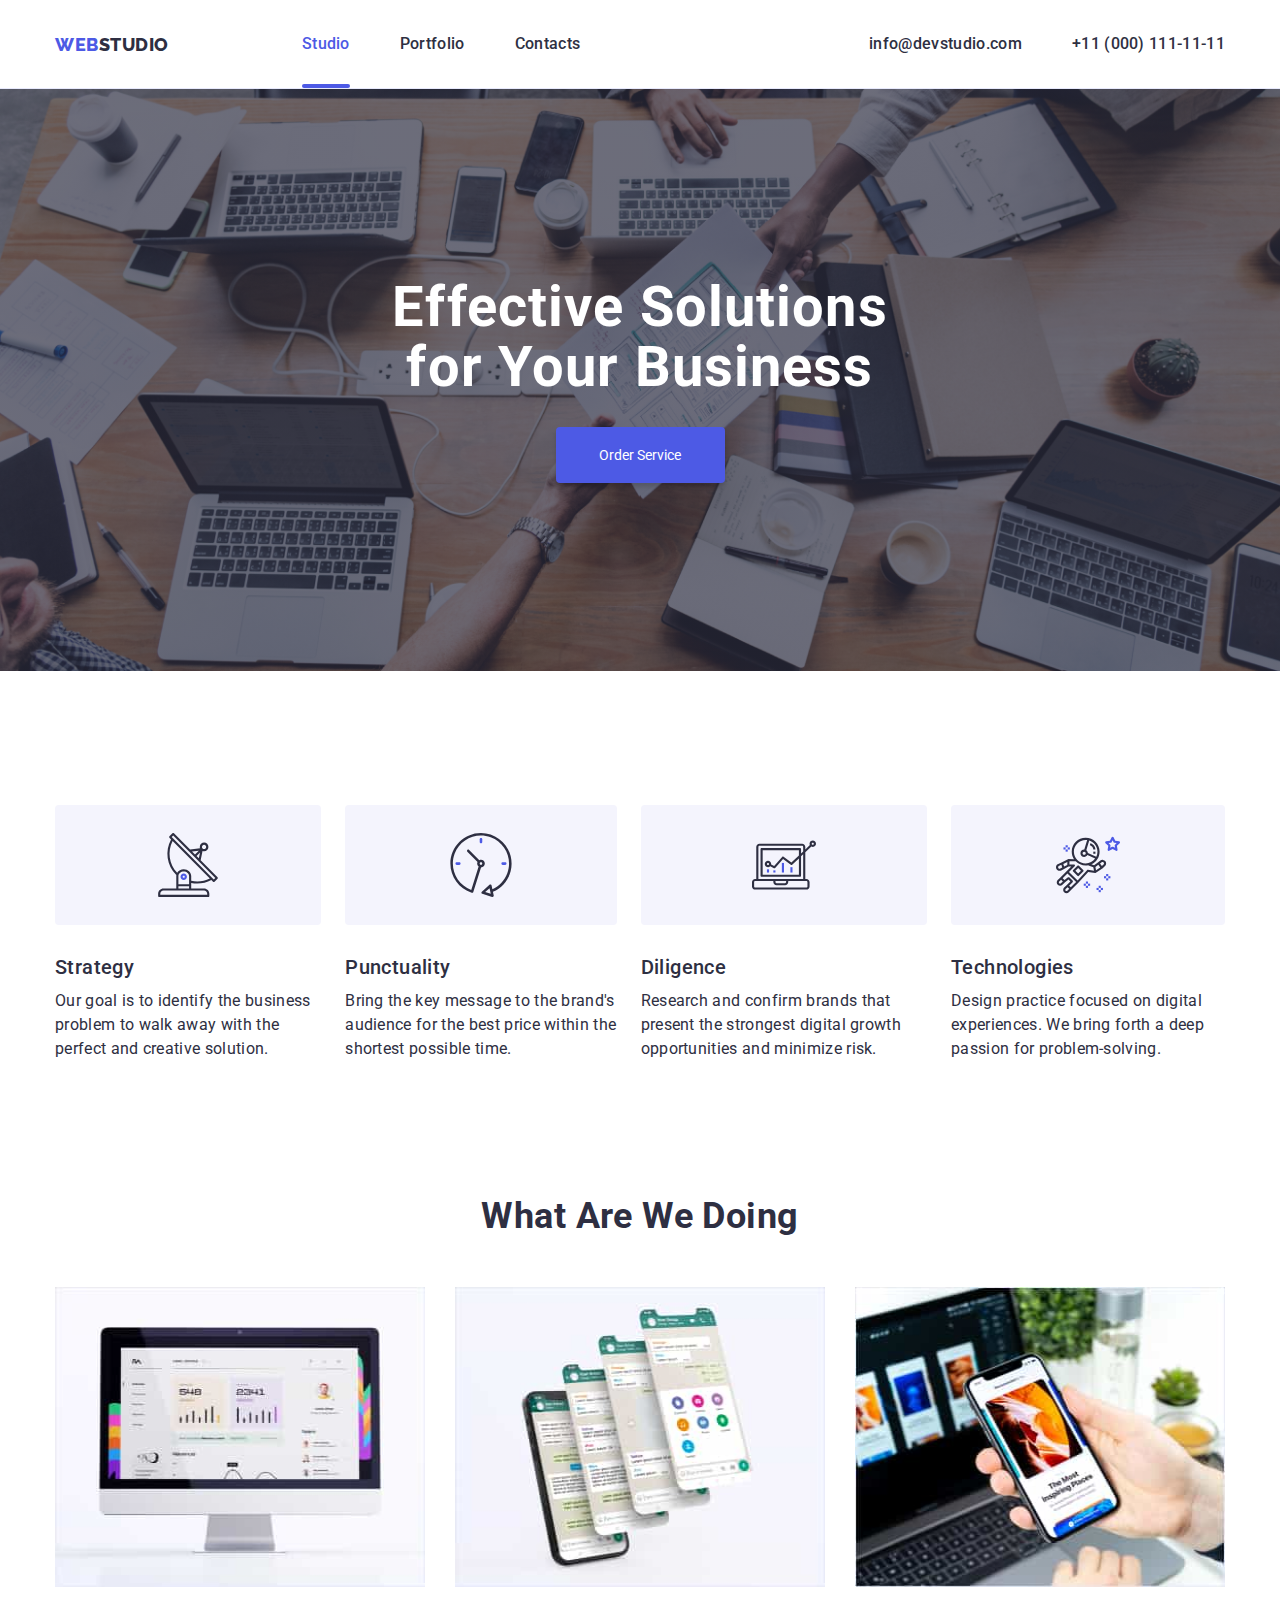
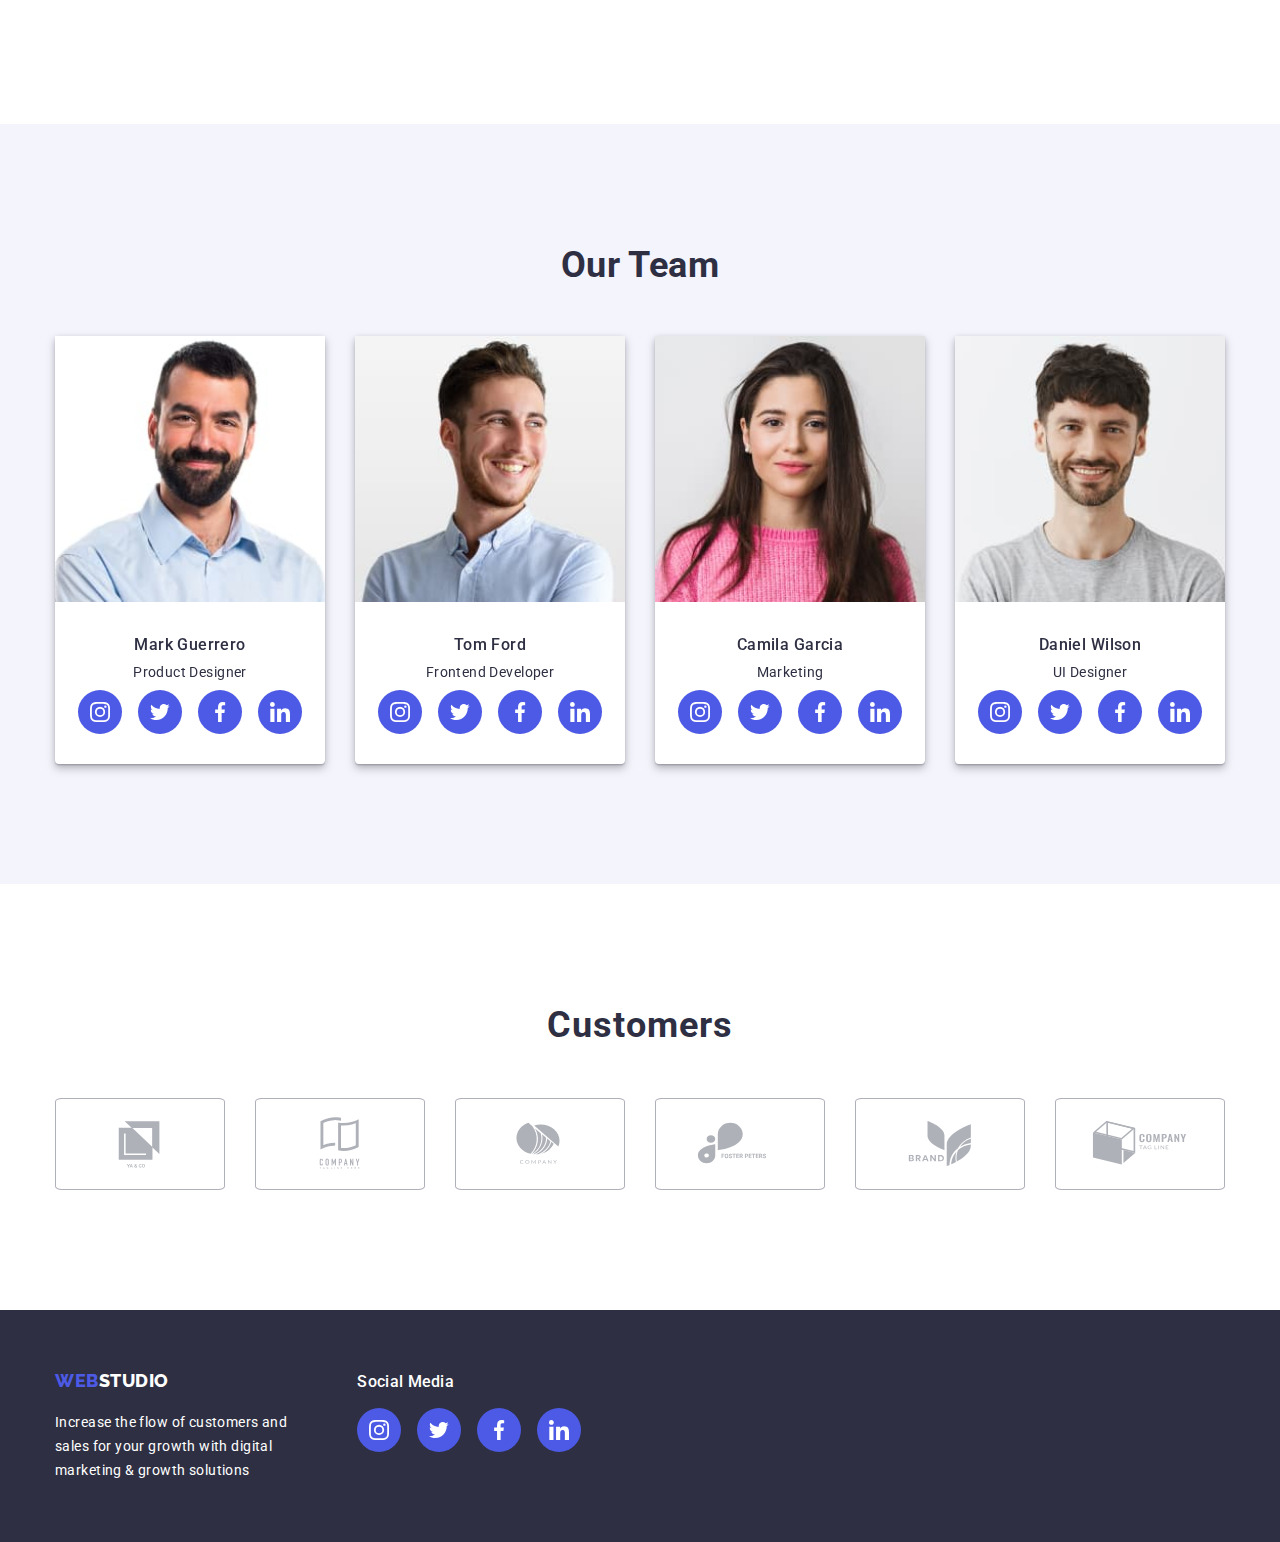
==== index.html @ a1670f4b "Initial Commit" ====
<!DOCTYPE html>
<html lang="en">
  <head>
    <meta charset="UTF-8" />
    <meta name="viewport" content="width=device-width, initial-scale=1.0" />
    <title>Web Studio</title>

    <!-- Link CSS Styles -->
    <link rel="stylesheet" href="css/styles.css" />
    <link rel="stylesheet" href="css/modern-normalize.css" />

    <!-- Link Font Styles -->
    <link rel="preconnect" href="https://fonts.googleapis.com" />
    <link rel="preconnect" href="https://fonts.gstatic.com" crossorigin />
    <link
      href="https://fonts.googleapis.com/css2?family=Raleway:wght@800&family=Roboto:wght@400;500;700;900&display=swap"
      rel="stylesheet"
    />
  </head>

  <body>
    <header class="header-page">
      <div class="header-container container">
        <nav class="nav-bar">
          <a class="logo link" href="index.html">WEB<span class="logo-span">STUDIO</span></a>
          <ul class="nav-menu">
            <li class="nav-menu-item list">
              <a class="nav-menu-links current link" href="index.html">Studio</a>
            </li>
            <li class="nav-menu-item list">
              <a class="nav-menu-links link" href="portfolio.html">Portfolio</a>
            </li>
            <li class="nav-menu-item list">
              <a class="nav-menu-links link" href="/">Contacts</a>
            </li>
          </ul>
        </nav>

        <!-- Outside Nav -->
        <ul class="contact-list">
          <li class="contact-item list">
            <a class="address-links link" href="mailto:info@devstudio.com">info@devstudio.com</a>
          </li>
          <li class="contact-item list">
            <a class="address-links link" href="tel:+11(000)111-11-11">+11 (000) 111-11-11</a>
          </li>
        </ul>
      </div>
    </header>

    <main class="main-content">
      <section class="hero-section">
        <div class="container">
          <h1>
            Effective Solutions <br />
            for Your Business
          </h1>
          <button class="hero-button" type="button" data-modal-open>Order Service</button>
        </div>
      </section>

      <section class="feature-section section">
        <div class="container">
          <h2 hidden>Feature</h2>
          <ul class="feature-section-list">
            <li class="feature-items list feature-icon-antenna">
              <h3 class="features-title">Strategy</h3>
              <p class="feature-description">
                Our goal is to identify the business problem to walk away with the perfect and
                creative solution.
              </p>
            </li>

            <li class="feature-items list feature-icon-clock">
              <h3 class="features-title">Punctuality</h3>
              <p class="feature-description">
                Bring the key message to the brand's audience for the best price within the shortest
                possible time.
              </p>
            </li>

            <li class="feature-items list feature-icon-diagram">
              <h3 class="features-title">Diligence</h3>
              <p class="feature-description">
                Research and confirm brands that present the strongest digital growth opportunities
                and minimize risk.
              </p>
            </li>

            <li class="feature-items list feature-icon-astronaut">
              <h3 class="features-title">Technologies</h3>
              <p class="feature-description">
                Design practice focused on digital experiences. We bring forth a deep passion for
                problem-solving.
              </p>
            </li>
          </ul>
        </div>
      </section>

      <section class="values-section section no-top-padding">
        <div class="container">
          <h2 class="values-title">What Are We Doing</h2>
          <ul class="values-list">
            <!-- Dimensions (height and width) set according to Figma design -->
            <li class="values-items list">
              <img src="images/img 1.jpg" alt="Monitor" width="370" height="300" />
            </li>
            <li class="values-items list">
              <img src="images/img 2.jpg" alt="Cellphone" width="370" height="300" />
            </li>
            <li class="values-items list">
              <img src="images/img 3.jpg" alt="Cellphone and Laptop" width="370" height="300" />
            </li>
          </ul>
        </div>
      </section>

      <!-- Section 3 -->
      <section class="our-team-section section">
        <div class="container">
          <h2 class="our-team-title">Our Team</h2>
          <ul class="our-team-list">
            <!-- Dimensions (height and width) set according to Figma design -->
            <li class="our-team-items list">
              <img src="images/teamcard1.jpg" alt="Mark Guerrero as Product Designer" width="270" />

              <div class="our-team-item-name">
                <h3 class="our-team-name">Mark Guerrero</h3>
                <p class="our-team-description">Product Designer</p>
                <ul class="team-social-list">
                  <li class="list">
                    <a href="/" class="team-social-media-link link">
                      <svg class="team-social-media-icon-svg" width="20" height="20">
                        <use href="./images/icons.svg#icon-instagram"></use>
                      </svg>
                    </a>
                  </li>
                  <li class="list">
                    <a href="/" class="team-social-media-link link">
                      <svg class="team-social-media-icon-svg" width="20" height="20">
                        <use href="./images/icons.svg#icon-twitter"></use>
                      </svg>
                    </a>
                  </li>
                  <li class="list">
                    <a href="/" class="team-social-media-link link">
                      <svg class="team-social-media-icon-svg" width="20" height="20">
                        <use href="./images/icons.svg#icon-facebook"></use>
                      </svg>
                    </a>
                  </li>
                  <li class="list">
                    <a href="/" class="team-social-media-link link">
                      <svg class="team-social-media-icon-svg" width="20" height="20">
                        <use href="./images/icons.svg#icon-linkedin"></use>
                      </svg>
                    </a>
                  </li>
                </ul>
              </div>
            </li>
            <li class="our-team-items list">
              <img src="images/teamcard2.jpg" alt="Tom Ford as Frontend Developer" width="270" />
              <div class="our-team-item-name">
                <h3 class="our-team-name">Tom Ford</h3>
                <p class="our-team-description">Frontend Developer</p>
                <ul class="team-social-list">
                  <li class="list">
                    <a href="/" class="team-social-media-link link">
                      <svg class="team-social-media-icon-svg" width="20" height="20">
                        <use href="./images/icons.svg#icon-instagram"></use>
                      </svg>
                    </a>
                  </li>
                  <li class="list">
                    <a href="/" class="team-social-media-link link">
                      <svg class="team-social-media-icon-svg" width="20" height="20">
                        <use href="./images/icons.svg#icon-twitter"></use>
                      </svg>
                    </a>
                  </li>
                  <li class="list">
                    <a href="/" class="team-social-media-link link">
                      <svg class="team-social-media-icon-svg" width="20" height="20">
                        <use href="./images/icons.svg#icon-facebook"></use>
                      </svg>
                    </a>
                  </li>
                  <li class="list">
                    <a href="/" class="team-social-media-link link">
                      <svg class="team-social-media-icon-svg" width="20" height="20">
                        <use href="./images/icons.svg#icon-linkedin"></use>
                      </svg>
                    </a>
                  </li>
                </ul>
              </div>
            </li>
            <li class="our-team-items list">
              <img src="images/teamcard3.jpg" alt="Camila Garcia as Marketing" width="270" />
              <div class="our-team-item-name">
                <h3 class="our-team-name">Camila Garcia</h3>
                <p class="our-team-description">Marketing</p>
                <ul class="team-social-list">
                  <li class="list">
                    <a href="/" class="team-social-media-link link">
                      <svg class="team-social-media-icon-svg" width="20" height="20">
                        <use href="./images/icons.svg#icon-instagram"></use>
                      </svg>
                    </a>
                  </li>
                  <li class="list">
                    <a href="/" class="team-social-media-link link">
                      <svg class="team-social-media-icon-svg" width="20" height="20">
                        <use href="./images/icons.svg#icon-twitter"></use>
                      </svg>
                    </a>
                  </li>
                  <li class="list">
                    <a href="/" class="team-social-media-link link">
                      <svg class="team-social-media-icon-svg" width="20" height="20">
                        <use href="./images/icons.svg#icon-facebook"></use>
                      </svg>
                    </a>
                  </li>
                  <li class="list">
                    <a href="/" class="team-social-media-link link">
                      <svg class="team-social-media-icon-svg" width="20" height="20">
                        <use href="./images/icons.svg#icon-linkedin"></use>
                      </svg>
                    </a>
                  </li>
                </ul>
              </div>
            </li>
            <li class="our-team-items list">
              <img src="images/teamcard4.jpg" alt="Mark Guerrero as UI Designer" width="270" />
              <div class="our-team-item-name">
                <h3 class="our-team-name">Daniel Wilson</h3>
                <p class="our-team-description">UI Designer</p>
                <ul class="team-social-list">
                  <li class="list">
                    <a href="/" class="team-social-media-link link">
                      <svg class="team-social-media-icon-svg" width="20" height="20">
                        <use href="./images/icons.svg#icon-instagram"></use>
                      </svg>
                    </a>
                  </li>
                  <li class="list">
                    <a href="/" class="team-social-media-link link">
                      <svg class="team-social-media-icon-svg" width="20" height="20">
                        <use href="./images/icons.svg#icon-twitter"></use>
                      </svg>
                    </a>
                  </li>
                  <li class="list">
                    <a href="/" class="team-social-media-link link">
                      <svg class="team-social-media-icon-svg" width="20" height="20">
                        <use href="./images/icons.svg#icon-facebook"></use>
                      </svg>
                    </a>
                  </li>
                  <li class="list">
                    <a href="/" class="team-social-media-link link">
                      <svg class="team-social-media-icon-svg" width="20" height="20">
                        <use href="./images/icons.svg#icon-linkedin"></use>
                      </svg>
                    </a>
                  </li>
                </ul>
              </div>
            </li>
          </ul>
        </div>
      </section>
    </main>

    <section class="client-section section">
      <div class="container">
        <h3 class="client-section-title">Customers</h3>
        <ul class="client-list">
          <li class="client-item list">
            <a href="/" class="client-link link client-active">
              <svg class="client-icon client-active" width="106" height="60">
                <use href="./images/icons.svg#icon-yaco"></use>
              </svg>
            </a>
          </li>
          <li class="client-item list">
            <a href="/" class="client-link link">
              <svg class="client-icon" width="106" height="60">
                <use href="./images/icons.svg#icon-company"></use>
              </svg>
            </a>
          </li>
          <li class="client-item list">
            <a href="/" class="client-link link">
              <svg class="client-icon" width="106" height="60">
                <use href="./images/icons.svg#icon-company2"></use>
              </svg>
            </a>
          </li>
          <li class="client-item list">
            <a href="/" class="client-link link">
              <svg class="client-icon" width="106" height="60">
                <use href="./images/icons.svg#icon-foster"></use>
              </svg>
            </a>
          </li>
          <li class="client-item list">
            <a href="/" class="client-link link">
              <svg class="client-icon" width="106" height="60">
                <use href="./images/icons.svg#icon-brand"></use>
              </svg>
            </a>
          </li>
          <li class="client-item list">
            <a href="/" class="client-link link">
              <svg class="client-icon" width="106" height="60">
                <use href="./images/icons.svg#icon-tagline"></use>
              </svg>
            </a>
          </li>
        </ul>
      </div>
    </section>

    <!-- Page footer -->
    <footer class="footer-page">
      <div class="container">
        <div class="footer-division">
          <div class="footer-description">
            <a class="logo footer-link link" href="index.html"
              >WEB<span class="logo-span">STUDIO</span></a
            >
            <p>
              Increase the flow of customers and <br />
              sales for your growth with digital <br />
              marketing & growth solutions
            </p>
          </div>
          <div class="social-media">
            <p class="social-media-title">Social Media</p>
            <ul class="social-media-list">
              <li class="social-media-item list">
                <a href="/" class="social-media-link link">
                  <svg class="social-media-icon-svg" width="20" height="20">
                    <use href="./images/icons.svg#icon-instagram"></use>
                  </svg>
                </a>
              </li>
              <li class="social-media-icon list">
                <a href="/" class="social-media-link link">
                  <svg class="social-media-icon-svg" width="20" height="20">
                    <use href="./images/icons.svg#icon-twitter"></use>
                  </svg>
                </a>
              </li>
              <li class="social-media-icon list">
                <a href="/" class="social-media-link link">
                  <svg class="social-media-icon-svg" width="20" height="20">
                    <use href="./images/icons.svg#icon-facebook"></use>
                  </svg>
                </a>
              </li>
              <li class="social-media-icon list">
                <a href="/" class="social-media-link link">
                  <svg class="social-media-icon-svg" width="20" height="20">
                    <use href="./images/icons.svg#icon-linkedin"></use>
                  </svg>
                </a>
              </li>
            </ul>
          </div>
        </div>
      </div>
    </footer>

    <div class="backdrop is-hidden" data-modal>
      <div class="modal">
        <button type="button" class="btn-modal" data-modal-close>&times;</button>
      </div>
    </div>

    <script src="./js/modal.js"></script>
  </body>
</html>
---- css/styles.css ----
:root {
  --navyblue: #2e2f42;
  --white: #ffffff;
  --iris: #4d5ae5;
  --ocean: #404bbf;
  --cloud: #f4f4fd;
  --cornflower: #e7e9fc;
  --grey: rgba(46, 47, 66, 0.7);
  --iconcolor: #afb1b8;
  --green: #31d0aa;
}

/* Standard Body CSS */
body {
  background-color: var(--white);
  color: var(--navyblue);
  font-family: 'Roboto', sans-serif;
  font-size: 14px;
  letter-spacing: 0.03em;
}

/* Start Global Resets */
h1,
h2,
h3,
h4,
h5,
h6,
p {
  margin: 0;
}

.list {
  list-style: none;
  padding-left: 0;
  margin: 0;
}

.link {
  text-decoration: none;
}

.img {
  display: block;
  max-width: 100%;
  height: auto;
}

address {
  font-style: inherit;
}

button {
  cursor: pointer;
}

/* End Global Resets */

.logo {
  color: var(--iris);
  font-family: Raleway;
  font-size: 18px;
  font-style: normal;
  font-weight: 800;
  line-height: 1.167;
  /* 116.667% */
  letter-spacing: 0.54px;
  text-transform: uppercase;
}

.logo-span {
  color: var(--navyblue);
}

.header-page {
  border-bottom: 1px solid var(--cornflower);
  background: var(--white);
}

.nav-bar > .logo {
  margin-right: 93px;
}

.header-container,
.nav-bar {
  display: flex;
  align-items: center;
}

.nav-menu {
  display: flex;
  margin-bottom: 0;
  margin-top: 0;
}

.contact-list {
  display: flex;
  align-items: center;
  margin-left: auto;
}

.nav-bar li:not(:last-child),
.contact-list li:not(:last-child) {
  margin-right: 50px;
}

.nav-menu li {
  padding-top: 32px;
  padding-bottom: 32px;
}

.nav-menu-item .current {
  color: var(--iris);
}

.nav-menu-links {
  position: relative;
}

/* Adjusted selector to target the anchor inside .nav-menu-item */
.nav-menu-item .nav-menu-links:hover::after {
  width: 100%;
  /* Expand the width to 100% on hover */
  opacity: 1;
}

/* Adjusted selector to target the anchor inside .nav-menu-item */
.nav-menu-item .current::after {
  opacity: 1;
}

/* Adjusted selector to target the anchor inside .nav-menu-item */
.nav-menu-links::after {
  content: '';
  display: block;
  position: absolute;
  top: 50px;
  left: 0;
  bottom: 0;
  width: 100%;
  height: 4px;
  background-color: var(--iris);
  border-radius: 2px;
  opacity: 0;
  transition: opacity 250ms cubic-bezier(0.4, 0, 0.2, 1);
}

.nav-menu-links,
.address-links {
  font-weight: 500;
  color: var(--navyblue);
  font-style: normal;
  line-height: 1.5;
  letter-spacing: 0.32px;
  font-size: 16px;
}

.nav-menu-links:hover,
.nav-menu-links:focus,
.address-links:hover,
.address-links:focus {
  color: var(--iris);
  transition: color 250ms cubic-bezier(0.4, 0, 0.2, 1);
}

.section {
  padding-top: 120px;
  padding-bottom: 120px;
}

.section.no-top-padding {
  padding-top: 0;
}

.hero-section {
  color: var(--white);
  text-align: center;
  padding-top: 188px;
  padding-bottom: 188px;
  background-image: linear-gradient(rgba(46, 47, 66, 0.7), rgba(46, 47, 66, 0.7)),
    url(../images/people-office.jpg);
  background-repeat: no-repeat;
  background-size: cover;
  background-position: center;
  margin: 0 auto;
  max-width: 1440px;
}

.hero-section h1 {
  font-size: 56px;
  font-weight: 700;
  line-height: 1.07143;
  letter-spacing: 1.12px;
  margin-bottom: 30px;
}

.hero-button {
  color: var(--white);
  background-color: var(--iris);
  border-radius: 4px;
  box-shadow: 0px 4px 4px 0px rgba(0, 0, 0, 0.15);
  border: 0;
  width: 169px;
  height: 56px;
}

.hero-button:hover {
  background-color: var(--ocean);
  color: var(--white);
  transition: background-color 250ms cubic-bezier(0.4, 0, 0.2, 1);
}

.feature-section-list {
  display: flex;
  gap: 24px;
  padding: 0;
}

.features-title {
  font-family: inherit;
  font-size: 20px;
  font-style: normal;
  font-weight: 500;
  line-height: 1.2;
  letter-spacing: 0.4px;
  margin-bottom: 10px;
}

.feature-description {
  font-family: inherit;
  font-size: 16px;
  font-style: normal;
  font-weight: 400;
  line-height: 1.5;
  /* 150% */
  letter-spacing: 0.32px;
}

/* Feature Section Icons */
.feature-items.list.feature-icon-antenna::before,
.feature-items.list.feature-icon-clock::before,
.feature-items.list.feature-icon-diagram::before,
.feature-items.list.feature-icon-astronaut::before {
  content: '';
  display: block;
  margin-bottom: 30px;
  height: 120px;
  border-radius: 4px;
  background-repeat: no-repeat;
  background-color: var(--cloud);
  background-position: center;
}

.feature-items.list.feature-icon-antenna::before {
  background-image: url(../images/antenna.svg);
}

.feature-items.list.feature-icon-clock::before {
  background-image: url(../images/clock.svg);
}

.feature-items.list.feature-icon-diagram::before {
  background-image: url(../images/diagram.svg);
}

.feature-items.list.feature-icon-astronaut::before {
  background-image: url(../images/astronaut.svg);
}

.values-list {
  display: flex;
  flex-wrap: wrap;
  gap: 24px;
  justify-content: space-between;
  padding: 0;
}

.values-title {
  font-weight: 700;
  font-size: 36px;
  line-height: 1.17;
  text-align: center;
  margin-bottom: 50px;
}

.values-items {
  flex-basis: calc(100% / 3 - 30px);
}

.our-team-list {
  display: flex;
  flex-wrap: wrap;
  margin: 0;
  padding: 0;
  width: 1200px;
}

.our-team-items {
  flex-basis: calc(100% / 4 - 30px);
  margin-right: 30px;
  border-radius: 0px 0px 4px 4px;
  box-shadow: 0px 2px 1px 0px rgba(46, 47, 66, 0.08), 0px 1px 1px 0px rgba(46, 47, 66, 0.16),
    0px 1px 6px 0px rgba(46, 47, 66, 0.08);
  background-color: var(--white);
  filter: drop-shadow(0px 4px 4px rgba(0, 0, 0, 0.25));
}

.our-team-section {
  background-color: var(--cloud);
  text-align: center;
}

.our-team-section .our-team-title {
  font-weight: 700;
  font-size: 36px;
  line-height: 1.17;
  text-align: center;
  margin-bottom: 50px;
}

.our-team-description {
  margin-bottom: 10px;
}

.our-team-name {
  margin-bottom: 10px;
  font-weight: 500;
  font-size: 16px;
  line-height: 1.19;
}

.our-team-item-name {
  padding-top: 30px;
  padding-bottom: 30px;
}

.team-social-media-link {
  --diameter: 44px;
  display: inline-flex;
  justify-content: space-evenly;
  align-items: center;
  width: var(--diameter);
  height: var(--diameter);
  border-radius: 50%;
  background: var(--iris);
}

.team-social-list {
  align-items: center;
  justify-content: center;
  display: flex;
  gap: 16px;
  padding: 0;
}

.team-social-media-link:hover,
.team-social-media-link:focus {
  background-color: var(--ocean);
  transition: background-color 250ms cubic-bezier(0.4, 0, 0.2, 1);
}

.team-social-media-icon-svg {
  fill: var(--white);
}

.client-list {
  display: flex;
  padding: 0;
  margin: 0;
  list-style: none;
  justify-content: space-between;
  align-items: center;
}

.client-link {
  display: flex;
  justify-content: center;
  align-items: center;
  width: 170px;
  height: 92px;
  border-radius: 4%;
  border: 1px solid var(--iconcolor);
  background: rgba(255, 255, 255, 0.1);
}

.client-icon {
  fill: var(--iconcolor);
}

.client-link:hover,
.client-link:focus {
  fill: var(--iris);
  border-color: var(--iris);
  transition: border-color 250ms cubic-bezier(0.4, 0, 0.2, 1);
}

.client-link:hover svg,
.client-link:focus svg {
  fill: var(--iris);
  transition: fill 250ms cubic-bezier(0.4, 0, 0.2, 1);
}

.client-section-title {
  font-weight: bold;
  font-size: 36px;
  line-height: 1.2;
  text-align: center;
  letter-spacing: 0.03em;
  margin-bottom: 50px;
}

.container {
  width: 1200px;
  padding-left: 15px;
  padding-right: 15px;
  margin: 0 auto;
}

.footer-page {
  padding-top: 60px;
  padding-bottom: 60px;
  background-color: var(--navyblue);
  color: var(--white);
  font-weight: 400;
  font-size: 14px;
  line-height: 1.71;
}

/* Portofolio */
.btn-filter {
  font-family: inherit;
  padding: 6px 22px;
  background-color: var(--cloud);
  font-weight: 500;
  font-size: 16px;
  line-height: 1.62;
  text-align: center;
  border-width: 0;
  border-radius: 4px;
  letter-spacing: 0.03em;
  color: var(--iris);
  margin-top: 87px;
  margin-bottom: 50px;
}

.btn-filter:hover,
.btn-filter:focus {
  background-color: var(--iris);
  color: var(--white);
  transition: color 250ms cubic-bezier(0.4, 0, 0.2, 1),
    background-color 250ms cubic-bezier(0.4, 0, 0.2, 1);
  box-shadow: 0px 4px 4px rgba(0, 0, 0, 0.25);
}

.filter-buttons {
  display: flex;
  justify-content: center;
  margin-bottom: 50px;
}

.filter-buttons > .filter-button-items:not(:last-child) {
  margin-right: 8px;
}

.portfolio-link {
  display: block;
}

.portfolio-link:hover,
.portfolio-link:focus {
  box-shadow: 0px 1px 1px rgba(0, 0, 0, 0.12), 0px 4px 4px rgba(0, 0, 0, 0.06),
    1px 4px 6px rgba(0, 0, 0, 0.16);
  transition: box-shadow 250ms cubic-bezier(0.4, 0, 0.2, 1);
}

.portfolio-items-list {
  display: flex;
  flex-wrap: wrap;
  margin-right: -30px;
  margin-bottom: -30px;
  padding: 0;
  margin-top: 0;
}

.portfolio-items-list > .portfolio-items {
  flex-basis: calc(100% / 3 - 30px);
  margin-right: 30px;
  margin-bottom: 30px;
}

.substrate {
  padding: 20px 24px;
  border-top: none;
  border: 1px solid var(--cornflower);
  background: var(--white);
  padding-top: 20px 24px;
  border-top: 0;
}

.portfolio-title {
  margin-bottom: 4px;
  font-weight: 700;
  font-size: 18px;
  line-height: 2;
  letter-spacing: 0.06em;
  color: var(--navyblue);
}

.portfolio-description {
  font-size: 16px;
  line-height: 1.88;
  letter-spacing: 0.03em;
  color: var(--navyblue);
}

/* overlay css for portfolio */
.overlay {
  position: relative;
  overflow: hidden;
}

.portfolio-link:hover .overlay-text,
.portfolio-link:focus .overlay-text {
  transform: translateY(0%);
  opacity: 95%;
}

.overlay-text {
  position: absolute;
  background-color: var(--iris);
  width: 100%;
  height: 100%;
  bottom: 0;
  transform: translateY(100%);
  opacity: 0;
  transition: transform 250ms cubic-bezier(0.4, 0, 0.2, 1),
    opacity 250ms cubic-bezier(0.4, 0, 0.2, 1);
  padding: 63px 24px;
  font-size: 18px;
  line-height: 1.56;
  letter-spacing: 0.03em;
  color: var(--white);
}

/* footer */
.social-media-list {
  display: flex;
  padding: 0;
  gap: 16px;
}

.social-media {
  margin-left: 70px;
}

.social-media-link {
  --diameter: 44px;
  display: inline-flex;
  justify-content: space-evenly;
  align-items: center;
  width: var(--diameter);
  height: var(--diameter);
  border-radius: 50%;
  background: var(--iris);
}

.social-media-title {
  font-family: inherit;
  font-size: 16px;
  font-style: inherit;
  font-weight: 500;
  line-height: 1.5;
  /* 150% */
  letter-spacing: 0.32px;
}

.social-media-icon-svg {
  fill: var(--white);
}

.footer-division {
  display: flex;
}

.social-media-link:hover,
.social-media-link:focus {
  color: var(--white);
  background-color: var(--green);
  transition: color 250ms cubic-bezier(0.4, 0, 0.2, 1),
    background-color 250ms cubic-bezier(0.4, 0, 0.2, 1);
}

.footer-link {
  display: block;
  margin-bottom: 20px;
}

footer .logo-span {
  color: var(--white);
}

/* backdrop modal */
.backdrop {
  position: fixed;
  width: 100%;
  height: 100%;
  top: 0;
  left: 0;
  background-color: rgba(0, 0, 0, 0.5);
  transform: scale(100%);
  transition: opacity 250ms cubic-bezier(0.4, 0, 0.2, 1),
    visibility 250ms cubic-bezier(0.4, 0, 0.2, 1), transform 250ms cubic-bezier(0.4, 0, 0.2, 1);
}

.is-hidden {
  opacity: 0;
  visibility: hidden;
  pointer-events: none;

  transform: scale(0%);
}

.modal {
  position: absolute;
  left: 50%;
  top: 50%;
  width: 500px;
  height: 584px;
  transform: translate(-50%, -50%);
  background-color: var(--white);
  box-shadow: 0px 1px 3px rgba(0, 0, 0, 0.12), 0px 1px 1px rgba(0, 0, 0, 0.14),
    0px 2px 1px rgba(0, 0, 0, 0.2);
  border-radius: 4px;
}

.btn-modal {
  position: absolute;
  top: 16px;
  right: 10px;
  width: 30px;
  height: 30px;
  padding: 0;
  margin: 0;
  font-size: 25px;
  background-color: var(--cornflower);
  border: 1px solid rgba(0, 0, 0, 0.1);
  border-radius: 50%;
  text-align: center;
  cursor: pointer;
}

.btn-modal:hover {
  background-color: var(--iris);
  color: var(--white);
  transition: background-color 250ms cubic-bezier(0.4, 0, 0.2, 1),
    color 250ms cubic-bezier(0.4, 0, 0.2, 1);
}
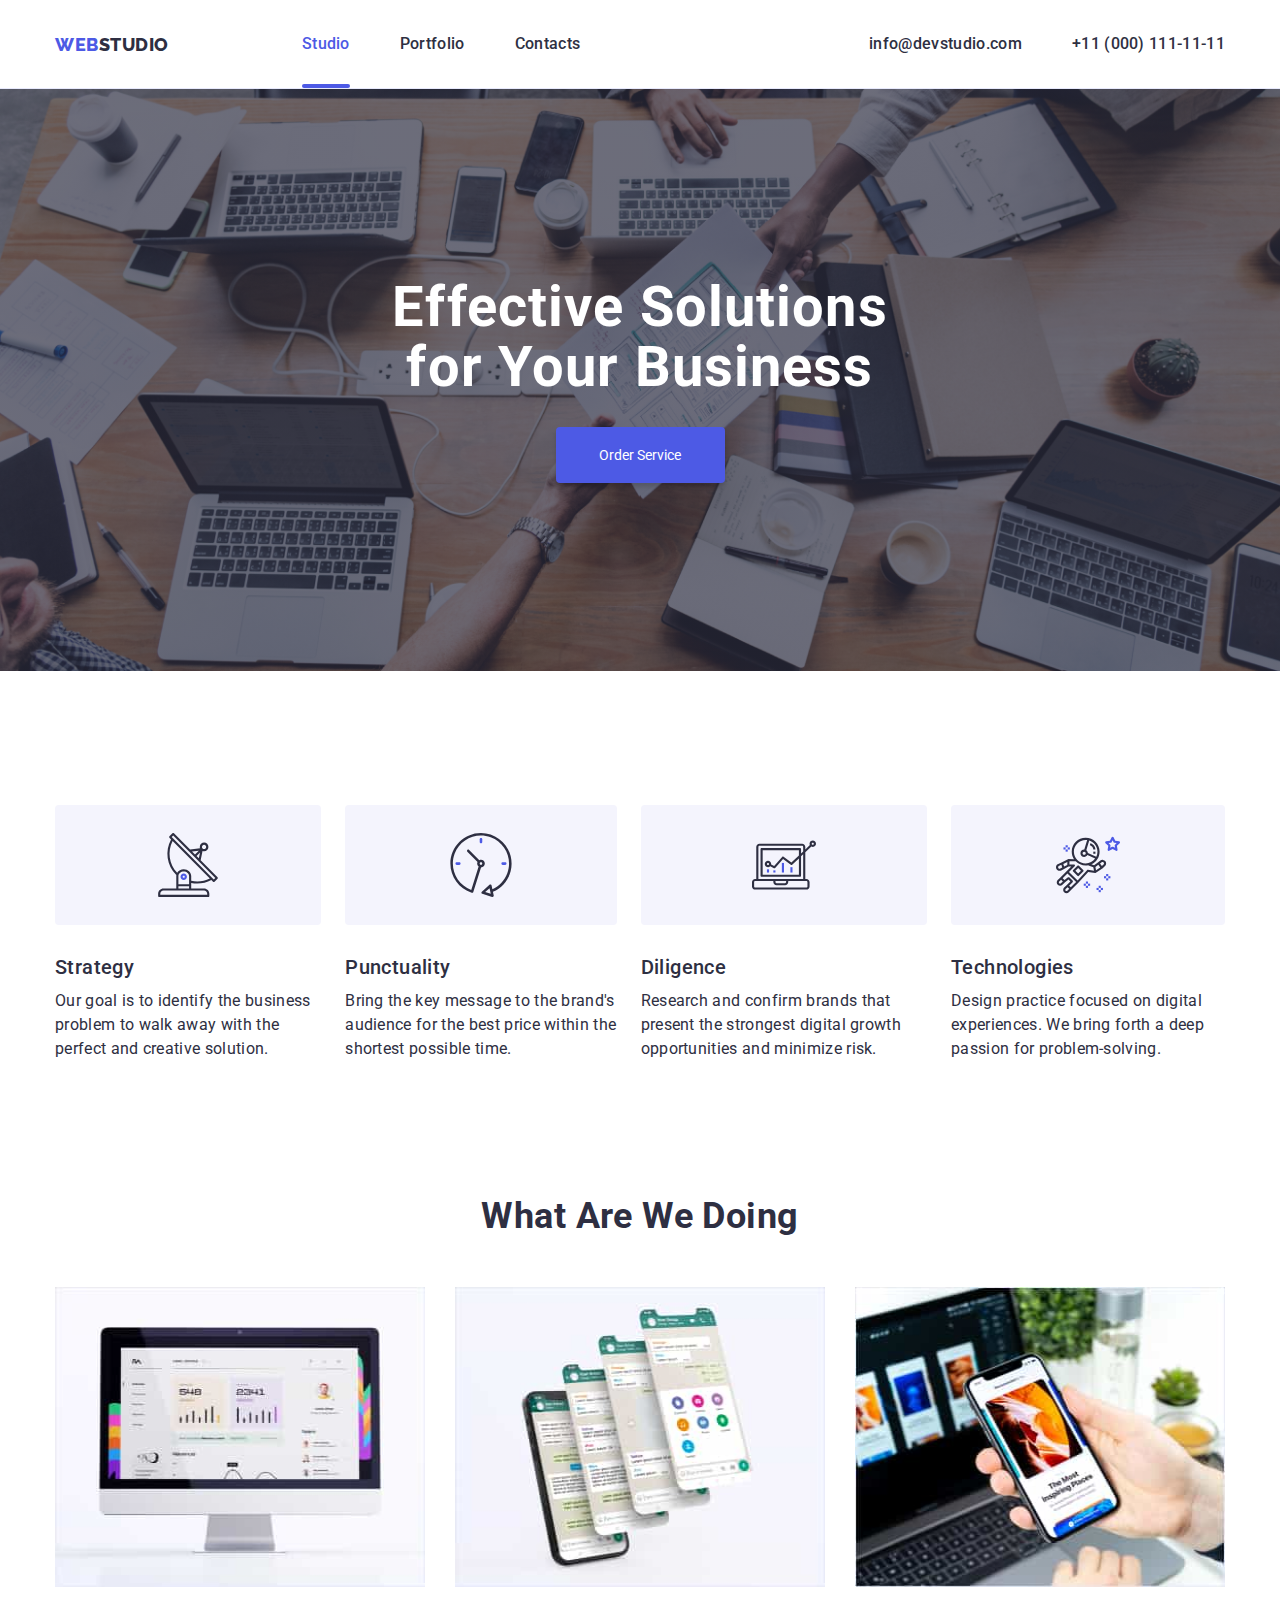
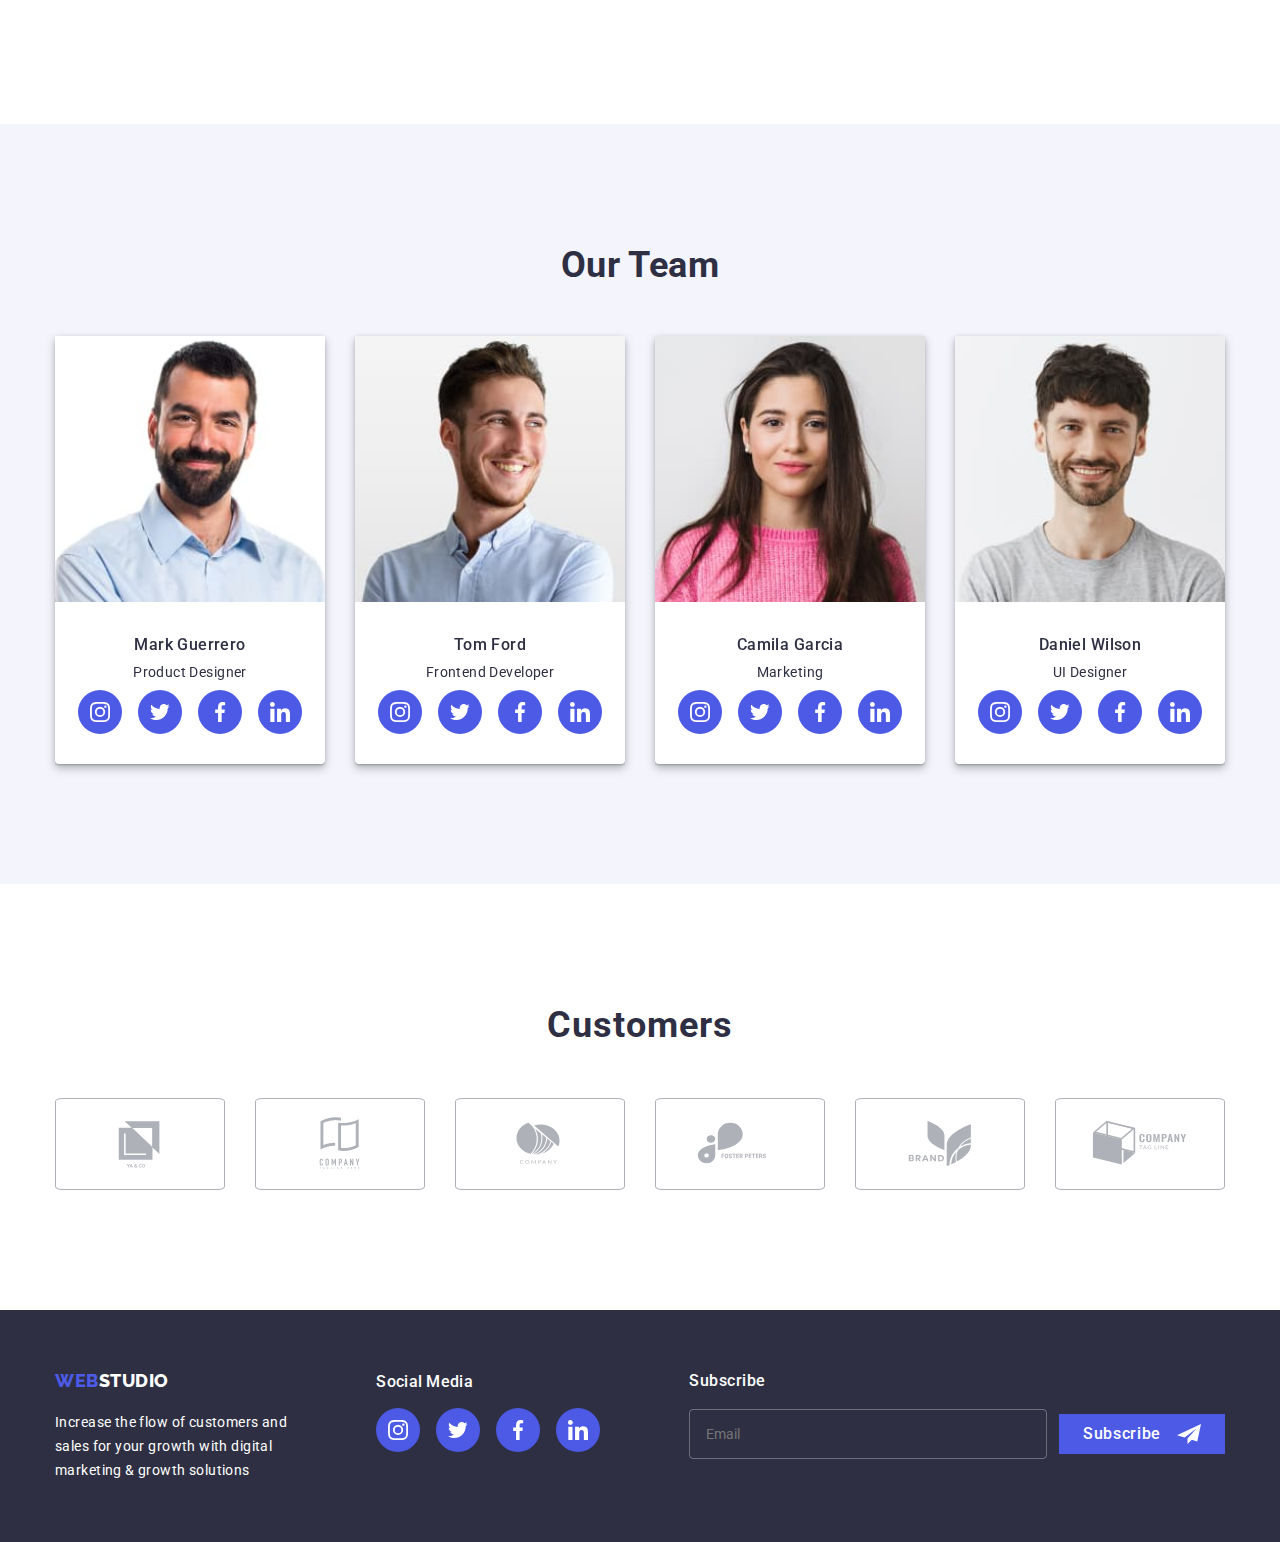
==== commit 411d3f61: "added fixes" ====
--- a/index.html
+++ b/index.html
@@ -373,12 +373,85 @@
               </li>
             </ul>
           </div>
+          <div class="subscribe-division">
+            <p class="subscribe-title">Subscribe</p>
+            <form class="footer-form" autocomplete="off">
+              <label for="footer-email"></label>
+              <input
+                type="email"
+                name="email"
+                id="footer-email"
+                class="footer-email"
+                placeholder="Email"
+              />
+              <button type="submit" class="submit-footer">
+                Subscribe
+                <svg class="icon-subscribe" width="24" height="24">
+                  <use href="./images/icons.svg#icon-subscribe"></use>
+                </svg>
+              </button>
+            </form>
+          </div>
         </div>
       </div>
     </footer>
 
     <div class="backdrop is-hidden" data-modal>
       <div class="modal">
+        <p class="modal-title">Leave your contacts and we will call you back</p>
+        <form class="modal-contacts-form" autocomplete="off">
+          <div class="form-field">
+            <label for="name" class="form-label">Name</label>
+            <div>
+              <input class="form-input" type="text" name="name" id="name" />
+              <svg class="modal-icon" width="18" height="18">
+                <use href="./images/icons.svg#icon-contact-person"></use>
+              </svg>
+            </div>
+          </div>
+          <div class="form-field">
+            <label for="phone" class="form-label">Phone</label>
+            <div>
+              <input class="form-input" type="text" name="phone" id="phone" />
+              <svg class="modal-icon" width="18" height="18">
+                <use href="./images/icons.svg#icon-mobile"></use>
+              </svg>
+            </div>
+          </div>
+          <div class="form-field">
+            <label for="email" class="form-label">Email</label>
+            <div>
+              <input class="form-input" type="text" name="email" id="email" />
+              <svg class="modal-icon" width="18" height="18">
+                <use href="./images/icons.svg#icon-email"></use>
+              </svg>
+            </div>
+          </div>
+          <div class="form-text-area">
+            <label for="comment" class="form-label">Comment</label>
+            <div>
+              <textarea
+                class="text-area"
+                type="text"
+                name="comment"
+                id="comment"
+                placeholder="Text input"
+              ></textarea>
+            </div>
+          </div>
+
+          <div class="terms-and-conditions">
+            <label for="agreement">
+              <input class="check-box" type="checkbox" name="agreement" id="agreement" />
+            </label>
+            <span class="terms-and-conditions-span">
+              I accept the terms and conditions of the <a href="">Privacy Policy</a>
+            </span>
+          </div>
+
+          <button class="modal-submit" type="submit">Send</button>
+        </form>
+
         <button type="button" class="btn-modal" data-modal-close>&times;</button>
       </div>
     </div>
--- a/css/styles.css
+++ b/css/styles.css
@@ -8,6 +8,7 @@
   --grey: rgba(46, 47, 66, 0.7);
   --iconcolor: #afb1b8;
   --green: #31d0aa;
+  --navy-blue-modal: rgba(46, 47, 66, 0.40);
 }
 
 /* Standard Body CSS */
@@ -549,7 +550,7 @@
   gap: 16px;
 }
 
-.social-media {
+.social-media, .subscribe-division {
   margin-left: 70px;
 }
 
@@ -580,6 +581,7 @@
 
 .footer-division {
   display: flex;
+  justify-content: space-between;
 }
 
 .social-media-link:hover,
@@ -597,6 +599,56 @@
 
 footer .logo-span {
   color: var(--white);
+}
+
+.subscribe-title {
+  display: inline-block;
+  margin-bottom: 20px;
+  font-weight: 500;
+  font-size: 16px;
+  line-height: 1;
+  letter-spacing: 0.03em;
+}
+
+.footer-form {
+  display: flex;
+  align-items: center;
+}
+
+.footer-email {
+  display: block;
+  width: 358px;
+  height: 50px;
+  padding-left: 16px;
+  color: var(--white);
+  background-color: transparent;
+  border: 1px solid rgba(255, 255, 255, 0.3);
+  border-radius: 4px;
+}
+
+.submit-footer {
+  display: flex;
+  padding: 8px 24px;
+  margin-left: 12px;
+  align-items: center;
+  justify-content: center;
+  color: var(--white);
+  background-color: var(--iris);
+  font-weight: 500;
+  font-size: 16px;
+  line-height: 1.5;
+  letter-spacing: 0.64px;
+  border: 0;
+  gap: 16px;
+}
+
+.submit-footer:hover {
+  background-color: var(--ocean);
+  transition: background-color 250ms cubic-bezier(0.4, 0, 0.2, 1);
+}
+
+.icon-subscribe {
+  fill: var(--white);
 }
 
 /* backdrop modal */
@@ -606,7 +658,7 @@
   height: 100%;
   top: 0;
   left: 0;
-  background-color: rgba(0, 0, 0, 0.5);
+  background-color: rgba(0, 0, 0, 0.2);
   transform: scale(100%);
   transition: opacity 250ms cubic-bezier(0.4, 0, 0.2, 1),
     visibility 250ms cubic-bezier(0.4, 0, 0.2, 1), transform 250ms cubic-bezier(0.4, 0, 0.2, 1);
@@ -616,7 +668,6 @@
   opacity: 0;
   visibility: hidden;
   pointer-events: none;
-
   transform: scale(0%);
 }
 
@@ -631,6 +682,67 @@
   box-shadow: 0px 1px 3px rgba(0, 0, 0, 0.12), 0px 1px 1px rgba(0, 0, 0, 0.14),
     0px 2px 1px rgba(0, 0, 0, 0.2);
   border-radius: 4px;
+  padding: 40px;
+}
+
+.modal-title {
+  font-weight: 700;
+  font-style: normal;
+  font-size: 16px;
+  line-height: 1.5;
+  text-align: center;
+  letter-spacing: 0.32px;
+  margin-bottom: 16px;
+  color: var(--navyblue);
+}
+
+.form-field {
+  margin-bottom: 16px;
+  position: relative;
+}
+
+
+.form-label {
+  display: inline-block;
+  margin-bottom: 4px;
+  color: var(--navyblue);
+  font-weight: 400;
+  font-size: 12px;
+  line-height: 1.17;
+  letter-spacing: 0.01em;
+}
+
+.form-input {
+  display: block;
+  width: 100%;
+  height: 40px;
+  padding-left: 42px;
+  border-radius: 4px;
+  cursor: pointer;
+  border: 1px solid var(--navy-blue-modal);
+}
+
+.form-field:hover input,
+.form-text-area:hover textarea {
+  border: 1px solid var(--iris);
+  transition: border 250ms cubic-bezier(0.4, 0, 0.2, 1);
+}
+
+.form-field:hover svg {
+  fill: var(--iris);
+  transition: fill 250ms cubic-bezier(0.4, 0, 0.2, 1);
+}
+
+.form-input:focus,
+.text-area:focus {
+  outline: none;
+  border: 1px solid var(--iris);
+  transition: outline 250ms cubic-bezier(0.4, 0, 0.2, 1), 
+  border 250ms cubic-bezier(0.4, 0, 0.2, 1);
+}
+
+.form-input:focus + .modal-icon {
+  fill: var(--iris);
 }
 
 .btn-modal {
@@ -649,6 +761,66 @@
   cursor: pointer;
 }
 
+.text-area {
+  display: block;
+  resize: none;
+  margin: 0;
+  width: 100%;
+  height: 120px;
+  padding: 12px 16px;
+  border: 1px solid var(--navy-blue-modal);
+  border-radius: 4px;
+}
+
+.modal-icon {
+  position: absolute;
+  top: 50%;
+  left: 12px;
+  fill: var(--navyblue);
+}
+
+.terms-and-conditions {
+  display: flex;
+  margin-top: 16px;
+}
+
+.terms-and-conditions-span {
+  margin-left: 10px;
+  margin-bottom: 16px;
+}
+
+.modal-submit {
+  display: flex;
+  padding: 10px 52px;
+  font-family: inherit;
+  margin: 0 auto;
+  align-items: center;
+  color: var(--white);
+  background-color: var(--iris);
+  font-size: 16px;
+  line-height: 1.88;
+  letter-spacing: 0.06em;
+  border: 0;
+}
+
+.modal-submit:hover,
+.modal-submit:focus {
+  background-color: var(--ocean);
+  transition: background-color 250ms cubic-bezier(0.4, 0, 0.2, 1);
+}
+
+.check-box {
+  cursor: pointer;
+}
+
+.check-box:checked {
+  accent-color: var(--iris);
+  border-color: transparent;
+  outline-color: var(--iris);
+  transition:  accent-color 250ms cubic-bezier(0.4, 0, 0.2, 1),
+  outline-color 250ms cubic-bezier(0.4, 0, 0.2, 1);
+}
+
 .btn-modal:hover {
   background-color: var(--iris);
   color: var(--white);
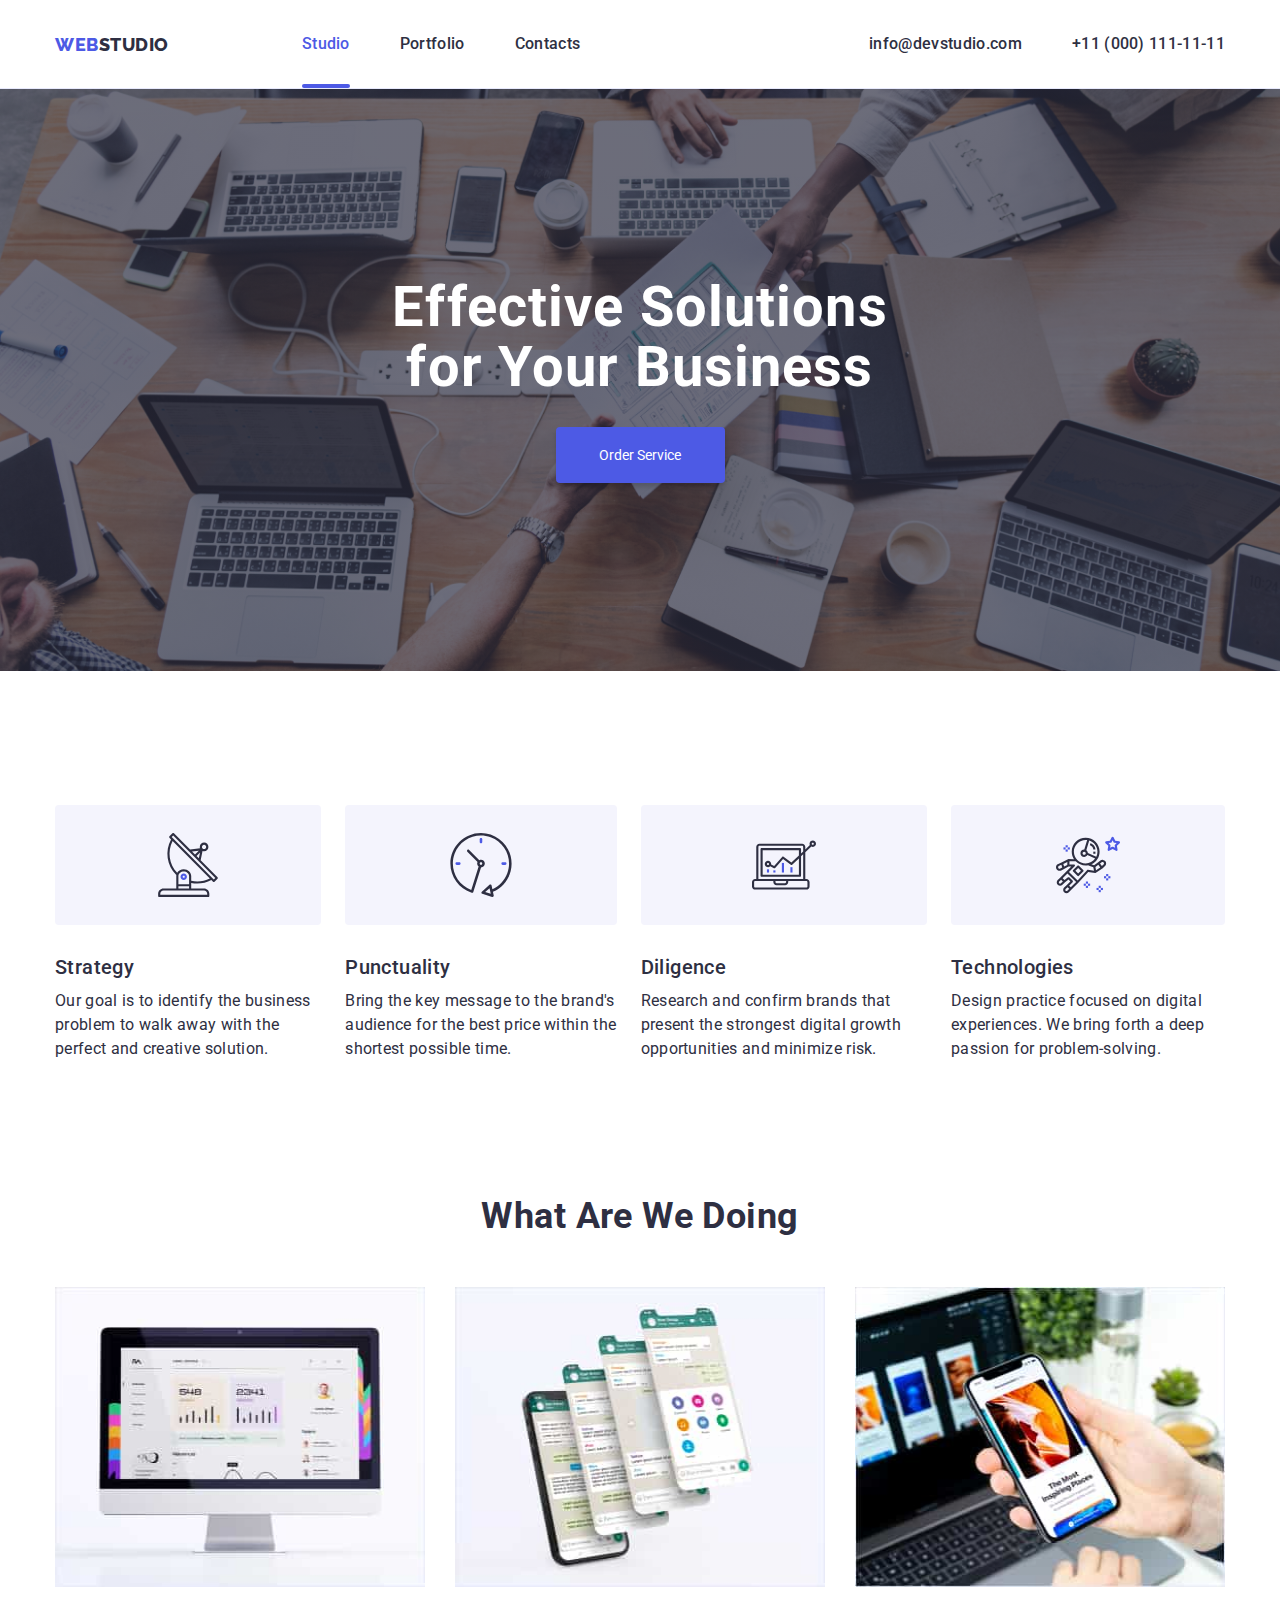
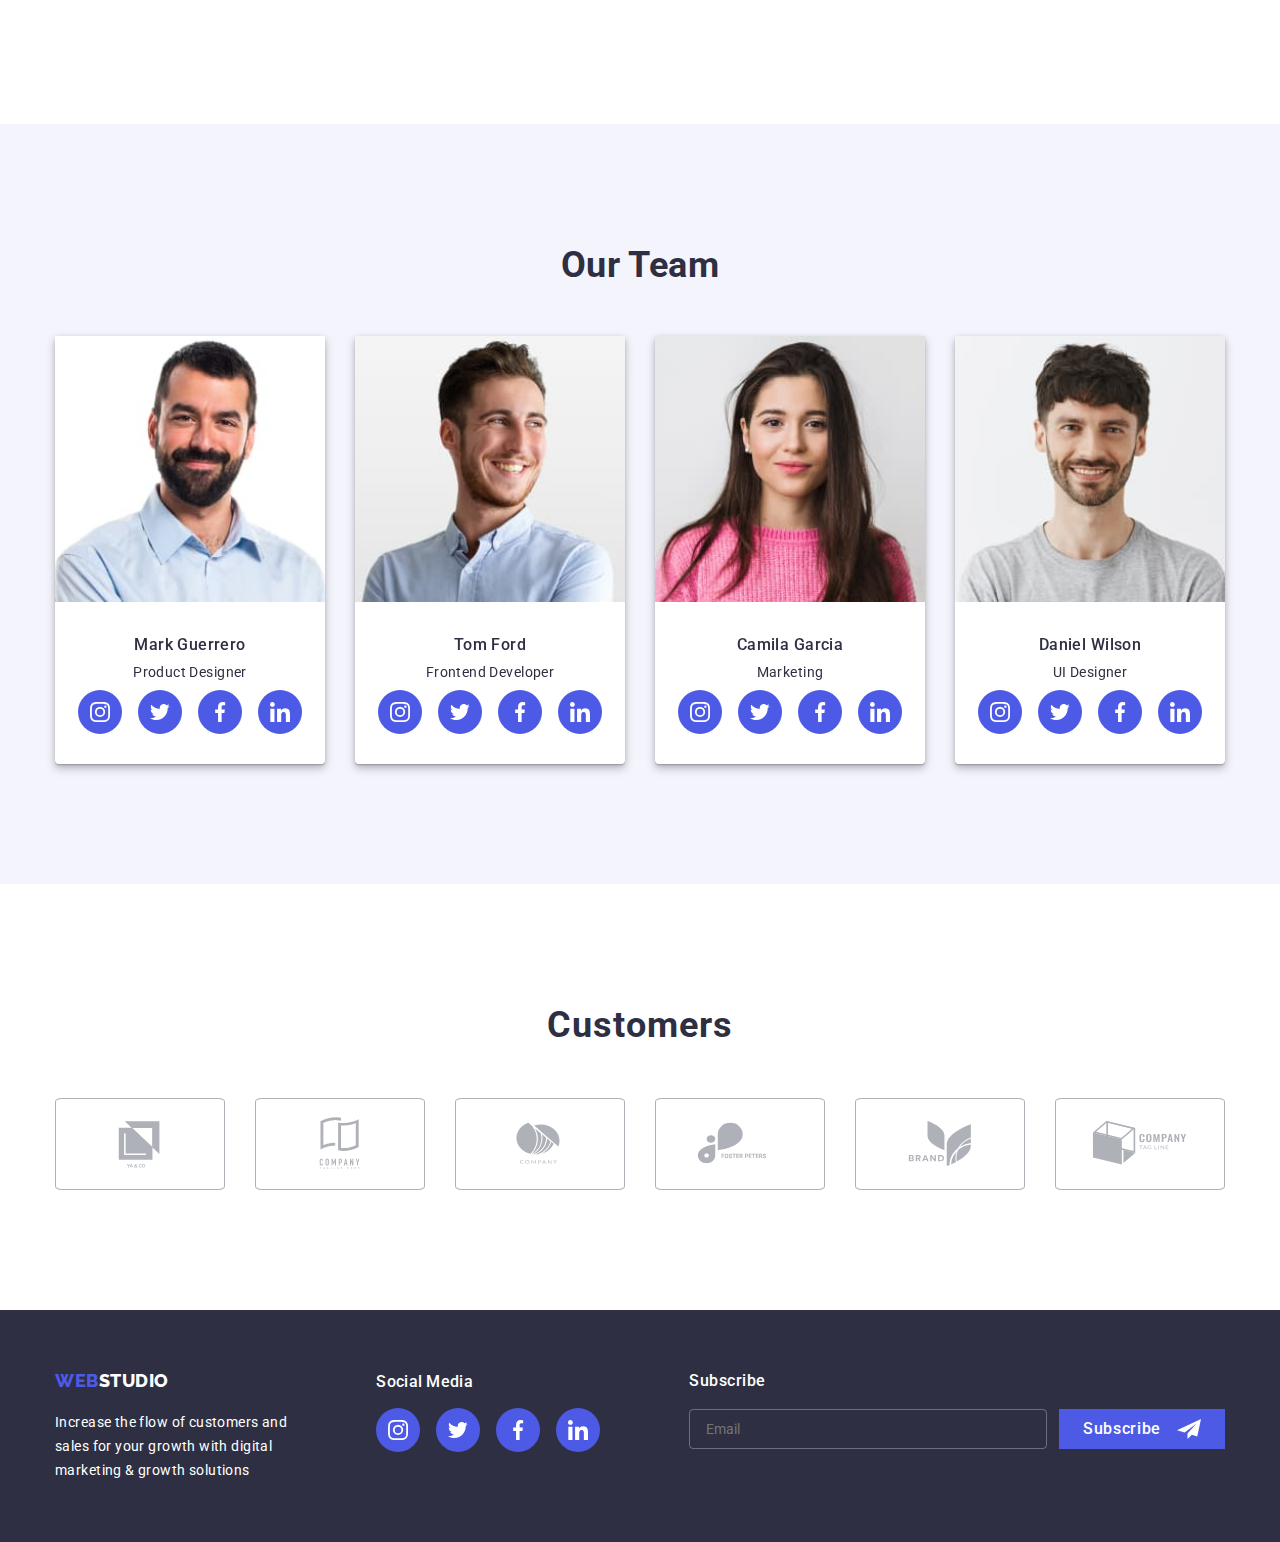
==== commit 666c7131: "Moved client section inside main" ====
--- a/index.html
+++ b/index.html
@@ -274,57 +274,57 @@
           </ul>
         </div>
       </section>
+
+      <section class="client-section section">
+        <div class="container">
+          <h3 class="client-section-title">Customers</h3>
+          <ul class="client-list">
+            <li class="client-item list">
+              <a href="/" class="client-link link client-active">
+                <svg class="client-icon client-active" width="106" height="60">
+                  <use href="./images/icons.svg#icon-yaco"></use>
+                </svg>
+              </a>
+            </li>
+            <li class="client-item list">
+              <a href="/" class="client-link link">
+                <svg class="client-icon" width="106" height="60">
+                  <use href="./images/icons.svg#icon-company"></use>
+                </svg>
+              </a>
+            </li>
+            <li class="client-item list">
+              <a href="/" class="client-link link">
+                <svg class="client-icon" width="106" height="60">
+                  <use href="./images/icons.svg#icon-company2"></use>
+                </svg>
+              </a>
+            </li>
+            <li class="client-item list">
+              <a href="/" class="client-link link">
+                <svg class="client-icon" width="106" height="60">
+                  <use href="./images/icons.svg#icon-foster"></use>
+                </svg>
+              </a>
+            </li>
+            <li class="client-item list">
+              <a href="/" class="client-link link">
+                <svg class="client-icon" width="106" height="60">
+                  <use href="./images/icons.svg#icon-brand"></use>
+                </svg>
+              </a>
+            </li>
+            <li class="client-item list">
+              <a href="/" class="client-link link">
+                <svg class="client-icon" width="106" height="60">
+                  <use href="./images/icons.svg#icon-tagline"></use>
+                </svg>
+              </a>
+            </li>
+          </ul>
+        </div>
+      </section>
     </main>
-
-    <section class="client-section section">
-      <div class="container">
-        <h3 class="client-section-title">Customers</h3>
-        <ul class="client-list">
-          <li class="client-item list">
-            <a href="/" class="client-link link client-active">
-              <svg class="client-icon client-active" width="106" height="60">
-                <use href="./images/icons.svg#icon-yaco"></use>
-              </svg>
-            </a>
-          </li>
-          <li class="client-item list">
-            <a href="/" class="client-link link">
-              <svg class="client-icon" width="106" height="60">
-                <use href="./images/icons.svg#icon-company"></use>
-              </svg>
-            </a>
-          </li>
-          <li class="client-item list">
-            <a href="/" class="client-link link">
-              <svg class="client-icon" width="106" height="60">
-                <use href="./images/icons.svg#icon-company2"></use>
-              </svg>
-            </a>
-          </li>
-          <li class="client-item list">
-            <a href="/" class="client-link link">
-              <svg class="client-icon" width="106" height="60">
-                <use href="./images/icons.svg#icon-foster"></use>
-              </svg>
-            </a>
-          </li>
-          <li class="client-item list">
-            <a href="/" class="client-link link">
-              <svg class="client-icon" width="106" height="60">
-                <use href="./images/icons.svg#icon-brand"></use>
-              </svg>
-            </a>
-          </li>
-          <li class="client-item list">
-            <a href="/" class="client-link link">
-              <svg class="client-icon" width="106" height="60">
-                <use href="./images/icons.svg#icon-tagline"></use>
-              </svg>
-            </a>
-          </li>
-        </ul>
-      </div>
-    </section>
 
     <!-- Page footer -->
     <footer class="footer-page">
--- a/css/styles.css
+++ b/css/styles.css
@@ -618,7 +618,7 @@
 .footer-email {
   display: block;
   width: 358px;
-  height: 50px;
+  height: 40px;
   padding-left: 16px;
   color: var(--white);
   background-color: transparent;
@@ -718,7 +718,7 @@
   height: 40px;
   padding-left: 42px;
   border-radius: 4px;
-  cursor: pointer;
+  cursor: text;
   border: 1px solid var(--navy-blue-modal);
 }
 
